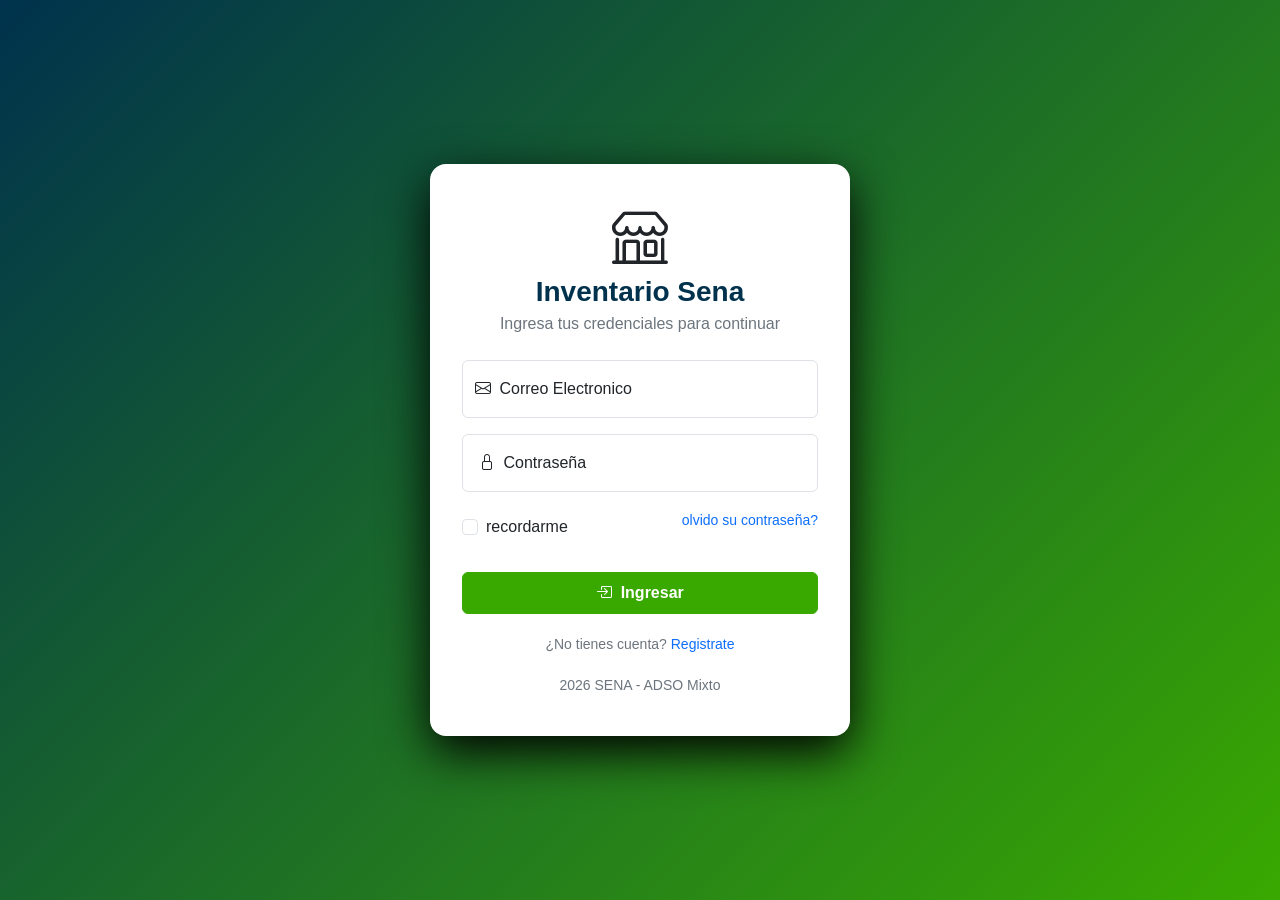
==== index.html @ 2b906af7 "cositas todo el repo" ====
<!DOCTYPE html>
<html lang="es">

<head>
    <meta charset="UTF-8">
    <meta name="viewport" content="width=device-width, initial-scale=1.0">
    <title>Iniciar sesion inventario ADSO</title>
    <link rel="stylesheet" href="https://cdn.jsdelivr.net/npm/bootstrap@5.3.3/dist/css/bootstrap.min.css">
    <link rel="stylesheet" href="https://cdn.jsdelivr.net/npm/bootstrap-icons@1.11.3/font/bootstrap-icons.min.css">
    <link rel="stylesheet" href="css/estilos.css">
</head>

<body class="login-fondo">
    <main class="login-car">
        <header class="login-encabezado">
            <i class="bi bi-shop display-4 text-sena">
            </i>
            <h1 class="h3 fw-bold">
                Inventario Sena
            </h1>
            <p class="text-secondary mb-z">
                Ingresa tus credenciales para continuar
            </p>
        </header>
        <!--
        GET Envía los datos del formulario
        POST Envía los datos del formulario ocultos dentro del cuerpo
        -->
        <form action="dashboard.html" method="get">
            <div class="form-floating mb-3">
                <input type="email" id="correo" placeholder="sena@gmail.com" class="form-control" required>
                <label for="correo">
                    <i class="bi bi-envelope me-1"></i>
                    Correo Electronico
                </label>    
            </div>
            <div class="form-floating mb-3">
                <input type="password" id="password" placeholder="min 6 caracteres" minlength="6" class="form-control"
                    required>
                <label for="password">
                    <i class="bi bi-lock m-1"></i>
                    Contraseña
                </label>
            </div>
            <div class="d-flex justify-content-between align-items-center mb-4">
            <div class="form-check">

                <label for="recordar" class="form-check-label">recordarme</label>
                <input type="checkbox" id="recordar" class="form-check-input">
            </div>
            <p>
                <a href="#" class="small text-decoration-none">olvido su contraseña?</a>
            </p>
        </div>    
            <button type="submit" class="btn btn-sena w-100 py-2 fw-semibold" id="boton">
                <i class="bi bi-box-arrow-in-right me-1"></i>
                Ingresar</button>
        </form>
        <p class="login-pie">
            ¿No tienes cuenta? <a href="registro.html" class="text-decoration-none">Registrate</a>
        </p>
        <footer class="login-pie">
            2026 SENA - ADSO Mixto
        </footer>
    </main>
</body>

</html>
---- css/estilos.css ----
:root {
    --sena-verde: #39a900;
    --sena-verde-oscuro: #2e8700;
    --sena-azul: #00324d;
    --sider-ancho: 250px
}

body {
    font-family: 'Segoe UI', Tahoma, Geneva, Verdana, sans-serif;
}

.texto-sena {
    color: var(--sena-verde);
}

.btn-sena {
    --bs-btn-color: #ffffff;
    --bs-btn-bg: var(--sena-verde);
    --bs-btn-border-color: var(--sena-verde);
    --bs-btn-hover-color: #ffffff;
    --bs-btn-hover-bg: var(--sena-verde-oscuro);
    --bs-btn-borer-color: var(--sena-verde-oscuro);
    --bs-btn-active-color: #ffffff;
    --bs-btn-active-bg: var(var(--sena-verde-oscuro));
    --bs-btn-active-border-color: var(var(--sena-verde-oscuro));
}

.form-control:focus,
.form-select:focus,
.form-check-input:focus {
    border-color: var(--sena-verde);
    box-shadow: 0 0 0.25rem rgba(57, 169, 0, .25);
}

.form-check-input:checked {
    background-color: var(--sena-verde);
    border-color: var(--sena-verde);
}

.login-fondo {
    min-height: 100vh;
    display: flex;
    align-items: center;
    justify-content: center;
    padding: 1rem;
    box-sizing: border-box;
    background: linear-gradient(135deg, var(--sena-azul), var(--sena-verde));
}

.login-car {
    width: 100%;
    max-width: 420px;
    background-color: #ffffff;
    border-radius: 1rem;
    padding: 2.5rem 2rem;
    box-sizing: border-box;
    box-shadow: 0 1rem 3rem rgba(0, 0, 0.25);
}

.login-car.ancha {
    max-width: 680px;
}

.login-encabezado {
    text-align: center;
    margin-bottom: 1.5rem;
}

.login-encabezado h1 {
    color: var(--sena-azul);
    margin: 0.25rem 0;
}

.login-pie {
    text-align: center;
    font-size: 0.875rem;
    color: #6c757d;
    margin: 1.25rem 0 0;
}

.sidebar {
    background-color: var(--sena-azul) !important;
    color: #ffffff;
}

.sidebar .nav-link {
    color: rgba(255, 255, 255, 0.75);
    border-radius: 0.5rem;
    margin-bottom: 0.25rem;
}

.sidebar .nav-link:hover {
    color: #ffffff;
    background-color: rgba(255, 255, 255, 0.1);
}

.sidebar .nav-link:active {
    color: #ffffff;
    background-color: var(--sena-verde);
}

@media (min-width:992px) {
    .sidebar {
        position: fixed;
        top: 0;
        bottom: 0;
        left: 0;
        width: var(--sider-ancho);
    }

    .sidebar .offcanvas-body {
        height: 100%;
        overflow-y: auto;
    }

    .contenido {
        margin-left: var(--sider-ancho);
    }
}

.tarjetas-kpi {
    border: 0;
    border-left: 4px solid var(--sena-verde);
    transition: transform 0.2s, box-shadow 0.2s;
}

.tarjetas-kpi:hover {
    transform: translateY(-4px);
    box-shadow: 0 0.5rem rgba(0, 0, 0, 0.12) !important;
}

.icon-kpi {
    width: 52px;
    height: 52px;
    display: flex;
    align-items: center;
    justify-content: center;
    border-radius: 0.75rem;
    font-size: 1.5rem;
}

.avatar {
    width: 38px;
    height: 38px;
    border-radius: 50%;
    display: inline-flex;
    align-items: center;
    justify-content: center;
    font-weight: 600;
    font-size: 0.85rem;
    flex-shrink: 0;
}

.pagination {
    --bs-pagination-color: var(var(--sena-azul));
    --bs-pagination-bg: var(var(--sena-verde));
    --bs-pagination-active-border-color: var(var(--sena-verde));
}

.tarjeta-agregar {
    border: 2px dashed #ced4da;
    background-color: transparent;
    color: #6c757d;
    min-height: 200px;
    transition: border-color 0.2s, color 0.2s;
}

.tarjeta-agregar:hover {
    border-color: var(--sena-verde);
    color: var(--sena-verde);
}

.miniatura {
    width: 48px;
    height: 48px;
    display: flex;
    align-items: center;
    border-radius: 0.5rem;
    background-color: #eef2f5;
    color: var(--sena-azul);
    font-size: 1.4rem;
    flex-shrink: 0;
}

.list-group {
    --bs-list-group-active-bg: var(var(--sena-verde));
    --bs-list-group-active-border-color: var(var(--sena-verde));
}
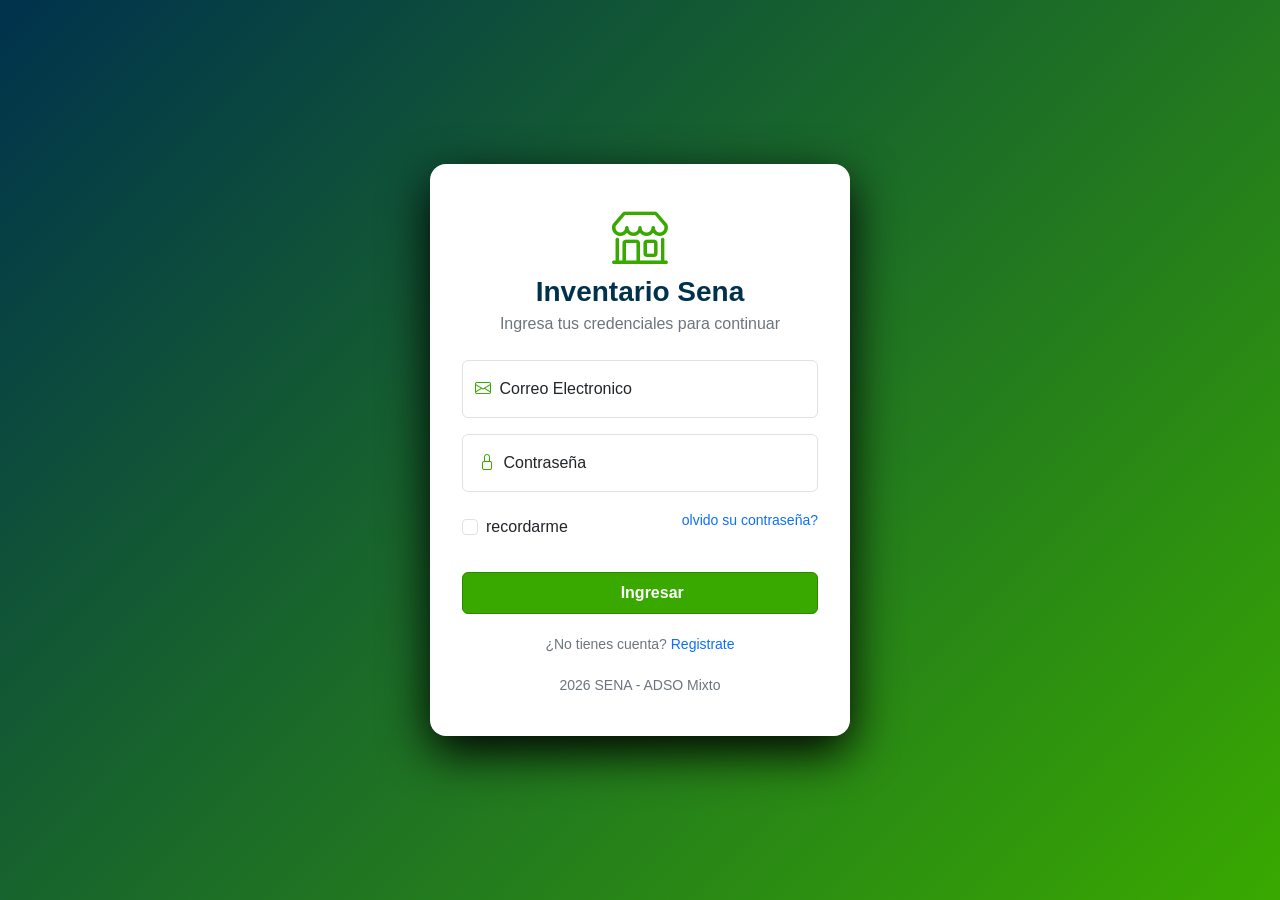
==== commit 229550c9: "correcciones correciones del dashboard estilos y index" ====
--- a/index.html
+++ b/index.html
@@ -24,8 +24,7 @@
         </header>
         <!--
         GET Envía los datos del formulario
-        POST Envía los datos del formulario ocultos dentro del cuerpo
-        -->
+        POST Envía los datos del formulario ocultos dentro del cuerpo-->
         <form action="dashboard.html" method="get">
             <div class="form-floating mb-3">
                 <input type="email" id="correo" placeholder="sena@gmail.com" class="form-control" required>
--- a/css/estilos.css
+++ b/css/estilos.css
@@ -2,11 +2,15 @@
     --sena-verde: #39a900;
     --sena-verde-oscuro: #2e8700;
     --sena-azul: #00324d;
-    --sider-ancho: 250px
+    --sidebar-ancho: 250px
 }
 
 body {
     font-family: 'Segoe UI', Tahoma, Geneva, Verdana, sans-serif;
+}
+
+i {
+    color: var(--sena-verde);
 }
 
 .texto-sena {
@@ -19,7 +23,7 @@
     --bs-btn-border-color: var(--sena-verde);
     --bs-btn-hover-color: #ffffff;
     --bs-btn-hover-bg: var(--sena-verde-oscuro);
-    --bs-btn-borer-color: var(--sena-verde-oscuro);
+    --bs-btn-border-color: var(--sena-verde-oscuro);
     --bs-btn-active-color: #ffffff;
     --bs-btn-active-bg: var(var(--sena-verde-oscuro));
     --bs-btn-active-border-color: var(var(--sena-verde-oscuro));
@@ -152,7 +156,7 @@
 }
 
 .pagination {
-    --bs-pagination-color: var(var(--sena-azul));
+    --bs-pagination-color: var(--sena-azul);
     --bs-pagination-bg: var(var(--sena-verde));
     --bs-pagination-active-border-color: var(var(--sena-verde));
 }
@@ -176,7 +180,7 @@
     display: flex;
     align-items: center;
     border-radius: 0.5rem;
-    background-color: #eef2f5;
+    background-color: #ffffff;
     color: var(--sena-azul);
     font-size: 1.4rem;
     flex-shrink: 0;
